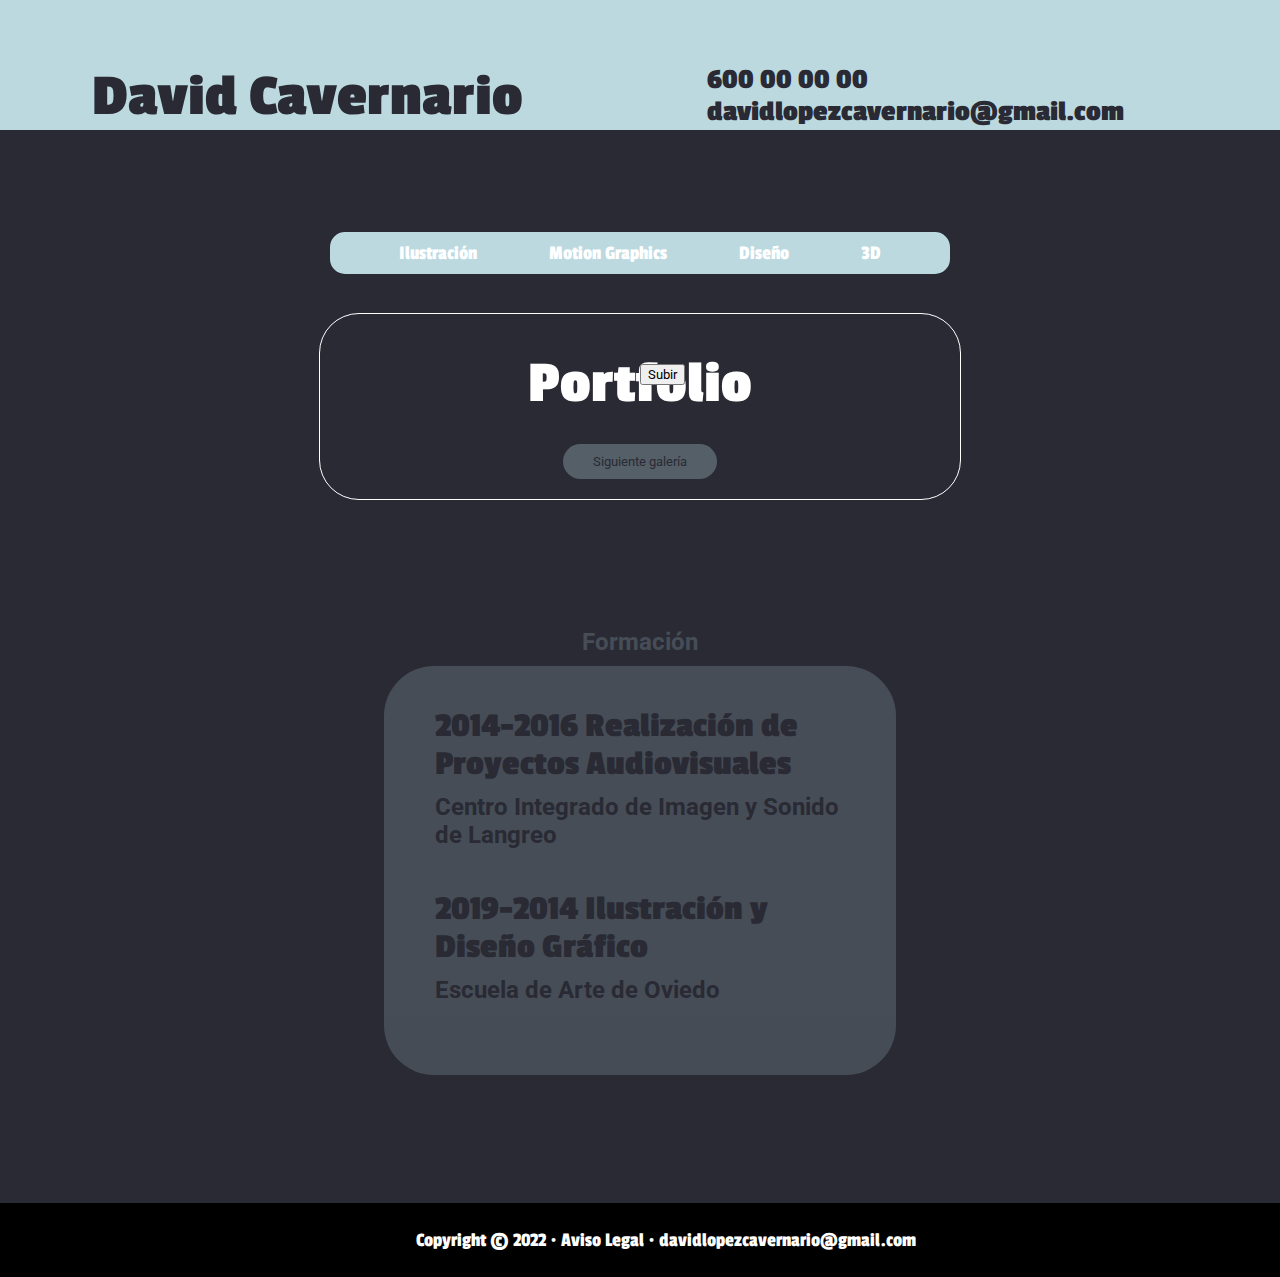
==== CV Web/index.html @ 2c7070cb "Cv Web" ====
<!DOCTYPE html>
<html lang='en'>

<head>
    <meta charset='UTF-8'>
    <meta http-equiv='X-UA-Compatible' content='IE=edge'>
    <link rel='stylesheet' href='css/style.css'>
    <title>CV Portfolio</title>
</head>

<body>

    <header>
        <h1 id='start'>David Cavernario</h1>
        <div class='data'>
            <h1>600 00 00 00</h1>
            <h1>davidlopezcavernario@gmail.com</h1>
        </div>

        <!-- <img src='/img/david-cavernario-ilustracion.jpg' alt=''> -->

    </header>

    <nav>
        <a href='#ilustracion'>Ilustración</a>
        <a href='#mograph'>Motion Graphics</a>
        <a href='#diseño'>Diseño</a>
        <a href='#tresd'>3D</a>
    </nav>

    <main>

        <button class="subir">Subir</button>

        <div id="galeria"><h2>Portfolio</h2></div>

        <button onclick="pasar();" id="siguiente">Siguiente galería</button>

       <!-- <div id='ilustracion'>
            <h2><a href='#'>Ilustración</a></h2>
            <div class='galeria'>

                <div><img src='img/01-nuevecondiez-caratula.jpg' alt=''>
                    <h3>2020 · Nuevecondiez</h3>
                    <h4>Diseño de carátula e interior.</h4>
                </div>
                <div><img src='img/02-animalada-xabaz-covenant.jpg' alt=''>
                    <h3>2021 · Covenant Audiovisual</h3>
                    <h4>Diseño de personajes, ilustración y animación para el programa “Animalada Xabaz”</h4>
                </div>
                <div><img src='img/03-sqtp-mares-de-polvo-videolyric.jpg' alt=''>
                    <h3>2021 · SQTP</h3>
                    <h4>Ilustraciones para el videolyric de la canción “Mares de Polvo”.
                        Trabajo en conjunto con Patricia Guerra.</h4>
                </div>
                <div><img src='img/04-veganamente-tomate.jpg' alt=''>
                    <h3>2020-22 · Veganamente</h3>
                    <h4>Diseño de personajes para el canal de Youtube “Veganamente”.</h4>
                </div>
            </div>
        </div>

        <div id='mograph'>
            <h2><a href='#'>Motion Graphics</a></h2>

            <div class='galeria'>
                <div><img src='img/05-llunes-seu-folk.jpg' alt=''>
                    <h3>2016 · Seu Folk</h3>
                    <h4>Producción, realización y edición del videoclip para la canción “Llunes”.</h4>
                </div>
                <div><img src='img/06-david-cavernario-motion-graphics-pirate-sea-shanty.jpg' alt=''>
                    <h3>2021</h3>
                    <h4>Diseño de personaje y animación.</h4>
                </div>
                <div><img src='img/07-david-cavernario-motion-graphics-candle-illustration-3d-integration.jpg' alt=''>
                    <h3>2021</h3>
                    <h4>Modelado 3D, render, animación e integración en fondo ilustrado.</h4>
                </div>
                <div><img src='img/08-nuevecondiez-no-hablaron-videolyric.jpg' alt=''>
                    <h3>2021 · Nuevecondiez</h3>
                    <h4>Modelado de escenarios y elementos, animación de cámaras, edición y efectos especiales para el
                        videolyric de la canción “No Hablaron”.</h4>
                </div>
            </div>
        </div>

        <div id='diseño'>
            <h2><a href='#'>Diseño</a></h2>

            <div class='galeria'>
                <div><img src='img/09-david-cavernario-animalada-xabaz-logotipo-covenant-audiovisual.jpg' alt=''>
                    <h3>2020 · Covenant Audiovisual</h3>
                    <h4>Diseño de logotipo para el programa “Animalada Xabaz”.</h4>
                </div>
                <div><img src='img/10-festival-cine-oviedo-triptico.jpg' alt=''>
                    <h3>2021</h3>
                    <h4>Diseño de cartel y tríptico para festival ficticio.</h4>
                </div>
                <div><img src='img/11-nosferatu-poster-cartel-film-movie.jpg' alt=''>
                    <h3>2021</h3>
                    <h4>Diseño y animación inspirado en el cartel original de la película “Nosferatu”.</h4>
                </div>
                <div><img src='img/12-hamburguesa-edicion-foto-diseño-receta.jpg' alt=''>
                    <h3>2021</h3>
                    <h4>Fotografía, edición y diseño para la muestra de ingredientes y receta inspirado en Guakame.</h4>
                </div>
            </div>
        </div>

        <div id='tresd'>
            <h2><a href='#'>3D</a></h2>

            <div class='galeria'>
                <div><img src='img/13-piko-personaje-modelado-3d-blender-pato-duck.jpg' alt=''>
                    <h3>2021</h3>
                    <h4>Modelado 3D y render de personaje.</h4>
                </div>
                <div><img src='img/14-cabaña-paisaje-blender-3d-modelado-cabin.jpg' alt=''>
                    <h3>2021</h3>
                    <h4>Modelado, render y animación de paisaje.</h4>
                </div>
                <div><img src='img/15-cabaña-interior-mecedora-3d-blender.jpg' alt=''>
                    <h3>2021</h3>
                    <h4>Modelado, render y animación de escenario.</h4>
                </div>
                <div><img src='img/08-nuevecondiez-no-hablaron-videolyric.jpg' alt=''>
                    <h3>2021 · Nuevecondiez</h3>
                    <h4>Modelado y render de escenarios y animación de cámara para el videolyric “No Hablaron”.</h4>
                </div>
            </div>
        </div> -->
    </main>

    <div class="formacion">
        <h2>Formación</h2>
        <div>
            <h3>2014-2016
                Realización de Proyectos Audiovisuales</h3>
            <h4>Centro Integrado de Imagen y Sonido de Langreo</h4>
            
            <h3>2019-2014
                Ilustración y Diseño Gráfico</h3>
            <h4 class="eao">Escuela de Arte de Oviedo</h4>
            
        </div>

    </div>

    <footer>
        <p>Copyright &copy; 2022 · <a href='#' target='_blank'>Aviso Legal</a> · <a href='mailto'
                target='_blank'>davidlopezcavernario@gmail.com</a></p>
    </footer>

    <script src='js/galeria.js'></script>
</body>

</html>
---- CV Web/css/style.css ----
@import url('https://fonts.googleapis.com/css2?family=Passion+One&family=Roboto:wght@700&display=swap');

:root {
    --negro: #292A34;
    --gris: #BCD9DF;
    --blanco: #FFFFFF;
}

*{font-family: "Roboto", sans-serif;
margin: 0 auto;
text-align: center;}

html{
    scroll-behavior: smooth;
}

body{
    background-color: var(--negro);
    
}

header{
    color: var(--negro);
    background-color: var(--gris);
    display: flex;
    flex-direction: row;
    font-family: "Passion One", sans-serif;
    font-size: 20px;
    padding: 5% 5% 0 0;
}

/* header img{
    position: absolute;
    max-width: 200px;
    border-radius: 100px;
    margin: 0 auto;
    border: var(--gris) solid 10px;
    margin: auto 39%;
}
*/

header .data, .data h1{
    font-size: 120%;
    flex-direction: column;
    text-align: left;
}

header h1{font-size: 300%;}

main{
    border: 1px var(--blanco) solid;
    border-radius: 40px;
    max-width: 50%;
    min-width: 600px;
    padding: 50px 0 0 0;
    animation: galeria 1s;
    transition: 0.3s;
}

.subir{
    position: absolute;
}

li{
    list-style: none;
}

nav{
    background: var(--gris);
    padding: 10px;
    max-width: 40%;
    border-radius: 15px;
    margin: 8% auto 3% auto;
    min-width: 600px
}

nav a{font-family: "Passion One";
    font-size: 20px;
    padding: 10px;
    margin: auto 4%;
}

#siguiente{
    color: var(--negro);
    background: var(--gris);
    border: none;
    padding: 10px 30px;
    border-radius: 20px;
    margin-bottom: 20px;
    transition: .3s;
    opacity: .3;
}

#siguiente:hover{
    opacity: 1;
    cursor: pointer;
}


#galeria h2{font-family: 'Passion One';
    color: var(--blanco);
    font-size: 60px;
    margin-bottom: 20px;
    margin-top: -20px;
}

.galeria{
    display: flex;
    flex-direction: row;
    margin: 6%;
    justify-content: space-between;
}

.galeria div{max-width: 120px;}

.galeria div img{background-size: cover;}

#ilustracion, #mograph, #diseño, #tresd{
    animation: aparecer 1s;
}

    @keyframes aparecer {
        0%{opacity: 0;}
        100%{opacity: 1;}
    
}

main div{
    max-width: 100%;
    margin: 0 auto;
    display: flex;
    flex-direction: column;
    margin: 7px;
}

h1{
    font-family: "Passion One", sans-serif;
}

h2 a{font-family: "Passion One";
font-size: 23px;}

h3, h4{color: var(--blanco);
    text-align: left;
    width: 100%;
   /* margin: 13px 0 0px 0; */
}

h3{font-size: 13px; height: 40px;}

.galeria h4{font-size: 10px;
    opacity: 0;
    transition: .5s;
    height: 75px;
}

.galeria div:hover h4{
    opacity: 1;
}


main img{
    max-width: 120px;
    border-radius: 20px;
    height: 120px;
}

.formacion{
    opacity: 0.2;
    margin: 10%;
    transition: 0.3s;
}

.formacion:hover{
    opacity: 1;
}

.formacion h2{
    color: var(--gris);
}

.formacion div{
    margin: 1% auto;
    justify-content: center;
    align-items: center;
    text-align: center;
    max-width: 40%;
    background: var(--gris);
    padding: 3% 5%;
    border-radius: 50px;
    
}

.formacion h3, .formacion h4{
    color: var(--negro);
    margin: 10px auto;
}

.formacion h3{
    font-size: 220%;
    font-family: 'Passion One';
    height: auto;
}

.formacion h4{
    font-size: 150%;
    margin-bottom: 10%;
}

a{text-decoration: none;
color: var(--blanco);
}

footer{
    background: black;
    width: 100%;
    padding: 2%;
    margin: 5% 0 0 0;
}

footer p, footer a{
    color: var(--blanco);
    font-family: "Passion One", sans-serif;
    font-size: 20px;
}

/* *{outline: red 1px solid;} */
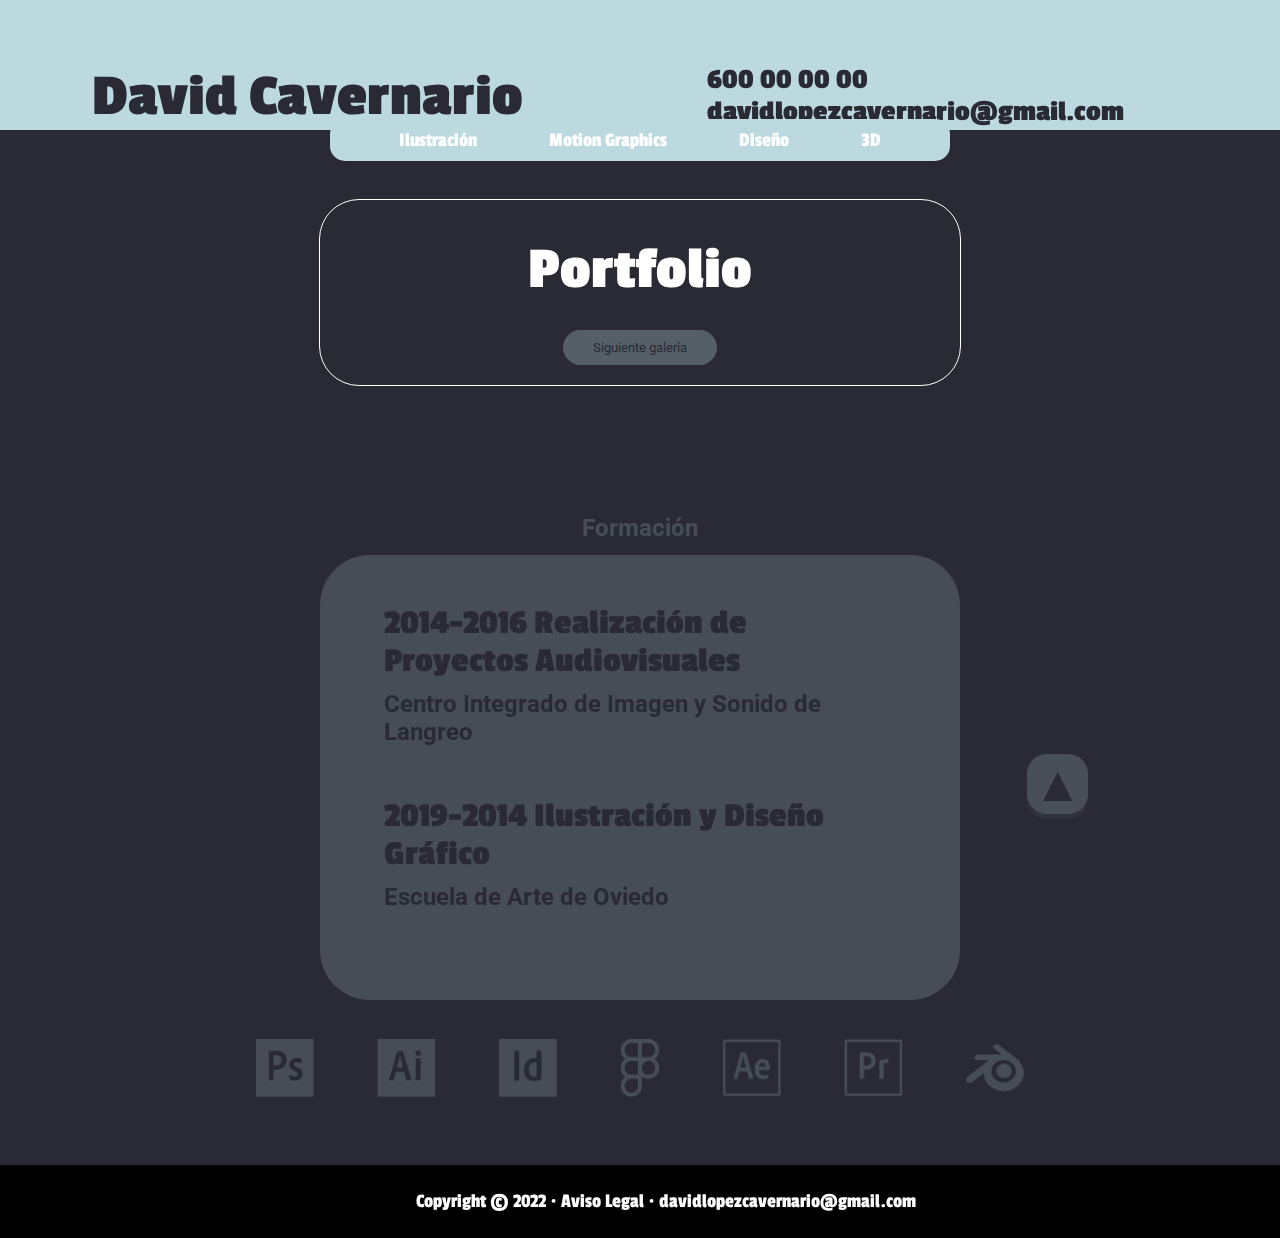
==== commit e4dda433: "cv" ====
--- a/CV Web/index.html
+++ b/CV Web/index.html
@@ -17,26 +17,39 @@
             <h1>davidlopezcavernario@gmail.com</h1>
         </div>
 
-        <!-- <img src='/img/david-cavernario-ilustracion.jpg' alt=''> -->
-
+        
     </header>
-
+    
+    <img src='/img/david-cavernario-ilustracion.jpg' alt='' class="icono">
+    
     <nav>
         <a href='#ilustracion'>Ilustración</a>
         <a href='#mograph'>Motion Graphics</a>
         <a href='#diseño'>Diseño</a>
         <a href='#tresd'>3D</a>
     </nav>
-
+    
+    
     <main>
 
-        <button class="subir">Subir</button>
+        <div class="rrss">
+            <a href="https://www.instagram.com/davidcavernario" class="rrssIG" target='_blank'></a>
+            <a href="https://www.artstation.com/davidcavernario" class="rrssAS" target='_blank'></a>
+            <a href="https://vimeo.com/davidcavernario" class="rrssVM" target='_blank'></a>
+            <a href="https://www.linkedin.com/in/davidlopezsuarez/" class="rrssLI" target='_blank'></a>
+            <a href="https://www.tiktok.com/@davidcavernario" class="rrssTT" target='_blank'></a>
+        </div>
+        
+        <button class="subir"><a href="#">▲</a></button>
+        
 
-        <div id="galeria"><h2>Portfolio</h2></div>
-
+        <div id="galeria">
+            <h2>Portfolio</h2>
+        </div>
+        
         <button onclick="pasar();" id="siguiente">Siguiente galería</button>
-
-       <!-- <div id='ilustracion'>
+        
+        <!-- <div id='ilustracion'>
             <h2><a href='#'>Ilustración</a></h2>
             <div class='galeria'>
 
@@ -52,23 +65,23 @@
                     <h3>2021 · SQTP</h3>
                     <h4>Ilustraciones para el videolyric de la canción “Mares de Polvo”.
                         Trabajo en conjunto con Patricia Guerra.</h4>
-                </div>
-                <div><img src='img/04-veganamente-tomate.jpg' alt=''>
-                    <h3>2020-22 · Veganamente</h3>
-                    <h4>Diseño de personajes para el canal de Youtube “Veganamente”.</h4>
+                    </div>
+                    <div><img src='img/04-veganamente-tomate.jpg' alt=''>
+                        <h3>2020-22 · Veganamente</h3>
+                        <h4>Diseño de personajes para el canal de Youtube “Veganamente”.</h4>
+                    </div>
                 </div>
             </div>
-        </div>
-
-        <div id='mograph'>
-            <h2><a href='#'>Motion Graphics</a></h2>
-
-            <div class='galeria'>
-                <div><img src='img/05-llunes-seu-folk.jpg' alt=''>
-                    <h3>2016 · Seu Folk</h3>
-                    <h4>Producción, realización y edición del videoclip para la canción “Llunes”.</h4>
-                </div>
-                <div><img src='img/06-david-cavernario-motion-graphics-pirate-sea-shanty.jpg' alt=''>
+            
+            <div id='mograph'>
+                <h2><a href='#'>Motion Graphics</a></h2>
+                
+                <div class='galeria'>
+                    <div><img src='img/05-llunes-seu-folk.jpg' alt=''>
+                        <h3>2016 · Seu Folk</h3>
+                        <h4>Producción, realización y edición del videoclip para la canción “Llunes”.</h4>
+                    </div>
+                    <div><img src='img/06-david-cavernario-motion-graphics-pirate-sea-shanty.jpg' alt=''>
                     <h3>2021</h3>
                     <h4>Diseño de personaje y animación.</h4>
                 </div>
@@ -137,14 +150,16 @@
             <h3>2014-2016
                 Realización de Proyectos Audiovisuales</h3>
             <h4>Centro Integrado de Imagen y Sonido de Langreo</h4>
-            
+
             <h3>2019-2014
                 Ilustración y Diseño Gráfico</h3>
             <h4 class="eao">Escuela de Arte de Oviedo</h4>
-            
+
         </div>
 
+
     </div>
+    <img src="img/iconos/programas.png" alt="" class="programas">
 
     <footer>
         <p>Copyright &copy; 2022 · <a href='#' target='_blank'>Aviso Legal</a> · <a href='mailto'
--- a/CV Web/css/style.css
+++ b/CV Web/css/style.css
@@ -13,6 +13,8 @@
 html{
     scroll-behavior: smooth;
 }
+
+*{margin: 0 auto;}
 
 body{
     background-color: var(--negro);
@@ -27,17 +29,21 @@
     font-family: "Passion One", sans-serif;
     font-size: 20px;
     padding: 5% 5% 0 0;
-}
-
-/* header img{
-    position: absolute;
+    z-index: 0;
+}
+
+.icono{
     max-width: 200px;
-    border-radius: 100px;
+    border-radius: 500px;
     margin: 0 auto;
     border: var(--gris) solid 10px;
-    margin: auto 39%;
-}
-*/
+    /* position: absolute;
+    left: calc(50% - 140px);
+    top: 10%; */
+    margin-top: -50px;
+    margin-left: -5%;
+    z-index: 0;
+}
 
 header .data, .data h1{
     font-size: 120%;
@@ -70,8 +76,10 @@
     padding: 10px;
     max-width: 40%;
     border-radius: 15px;
-    margin: 8% auto 3% auto;
-    min-width: 600px
+    margin: -30px auto 3% auto;
+    min-width: 600px;
+    z-index: 9;
+    mix-blend-mode: lighten;
 }
 
 nav a{font-family: "Passion One";
@@ -165,10 +173,72 @@
     height: 120px;
 }
 
+.rrss{
+    width: 60px;
+    position: fixed;
+    top: 25%;
+    left: 2%;
+    z-index: 9;
+}
+
+.rrssIG{
+    background: url(/img/iconos/ig.png);
+    width: 50px;
+    height: 50px;
+    background-size: contain;
+    background-repeat: no-repeat;
+}   
+
+.rrssAS{
+    background: url(/img/iconos/artstation.png);
+    width: 50px;
+    height: 50px;
+    background-size: contain;
+    background-repeat: no-repeat;
+}
+
+.rrssVM{
+    background: url(/img/iconos/vimeo.png);
+    width: 50px;
+    height: 50px;
+    background-size: contain;
+    background-repeat: no-repeat;
+}
+
+.rrssLI{
+    background: url(/img/iconos/linkedin.png);
+    width: 50px;
+    height: 50px;
+    background-size: contain;
+    background-repeat: no-repeat;
+}
+
+.rrssTT{
+    background: url(/img/iconos/tiktok.png);
+    width: 50px;
+    height: 50px;
+    background-size: contain;
+    background-repeat: no-repeat;
+}
+
+
+.rrssIG, .rrssAS, .rrssVM, .rrssLI, .rrssTT{
+    opacity: .3;
+    transition: .3s;
+    margin-top: 10px;
+    margin-bottom: 10px;
+}
+
+.rrssIG:hover, .rrssAS:hover, .rrssVM:hover, .rrssLI:hover, .rrssTT:hover{
+    opacity: 1;
+}
+
 .formacion{
+    width: 100%;
     opacity: 0.2;
-    margin: 10%;
+    margin: 10% auto;
     transition: 0.3s;
+    margin-bottom: 3%;
 }
 
 .formacion:hover{
@@ -207,6 +277,16 @@
     margin-bottom: 10%;
 }
 
+.programas{
+    max-width: 60%;
+    transition: 0.3s;
+    opacity: 0.2;
+}
+
+.programas:hover{
+    opacity: 1;
+}
+
 a{text-decoration: none;
 color: var(--blanco);
 }
@@ -224,4 +304,118 @@
     font-size: 20px;
 }
 
-/* *{outline: red 1px solid;} */+.subir{
+    background: var(--gris);
+    border: none;
+    width: 60px;
+    height: 60px;
+    font-size: 50px;
+    text-align: center;
+    border-radius: 20px;
+    mix-blend-mode: screen;
+    position: fixed;
+    right: 15%;
+    bottom: 9%;
+    opacity: 0.2;
+    transition: 0.3s;
+    z-index: 9;
+    padding-right: 55px;
+    margin-bottom: 5px;
+    box-shadow: 0 5px var(--negro);
+}
+
+.subir a{
+    mix-blend-mode: multiply;
+    color: black;
+}
+
+.subir:hover{
+    opacity: 0.8;
+    cursor: pointer;
+    margin-bottom: 10px;
+    box-shadow: 0 10px var(--negro);
+}
+
+.subir:active{
+    margin-bottom: 0;
+    box-shadow: 0 0px var(--negro);
+}
+
+
+/* *{outline: red 1px solid;} */
+
+@media (max-width: 600px) {
+
+    header{
+        font-size: 10px;
+        background: none;
+        color: var(--gris);
+        font-size: 20px;
+    }
+
+    .data{
+        display: none;
+    }
+
+    nav{
+    background: none;
+    padding: 5px;
+    min-width: 100px;
+    display: flex;
+    flex-direction: column;
+    align-items: flex-start;
+    margin-top: 10px;
+    margin-left: 15%;
+
+    }
+
+    .rrss{
+        display: none;
+    }
+
+    .icono{
+        /* margin: 20px auto;
+        max-width: 100px;
+        border: var(--gris) solid 5px; */
+        display: none;
+    }
+
+    .galeria{
+        display: flex;
+        flex-direction: column;
+        margin: 6%;
+        justify-content: center;
+    }
+
+    .galeria *{
+        margin: 0 auto;
+    }
+
+    .galeria h4{font-size: 10px;
+        opacity: 1;
+        transition: .5s;
+        height: 75px;
+    }
+
+    main{
+        border: 1px var(--blanco) solid;
+        border-radius: 40px;
+        max-width: 30%;
+        min-width: 300px;
+        padding: 50px 0 0 0;
+        animation: galeria 1s;
+        transition: 0.3s;
+    }
+
+    .formacion{
+        font-size: 70%;
+    }
+
+    .programas{
+        margin-top: 3%;
+    }
+
+    footer{
+        background: none;
+    }
+}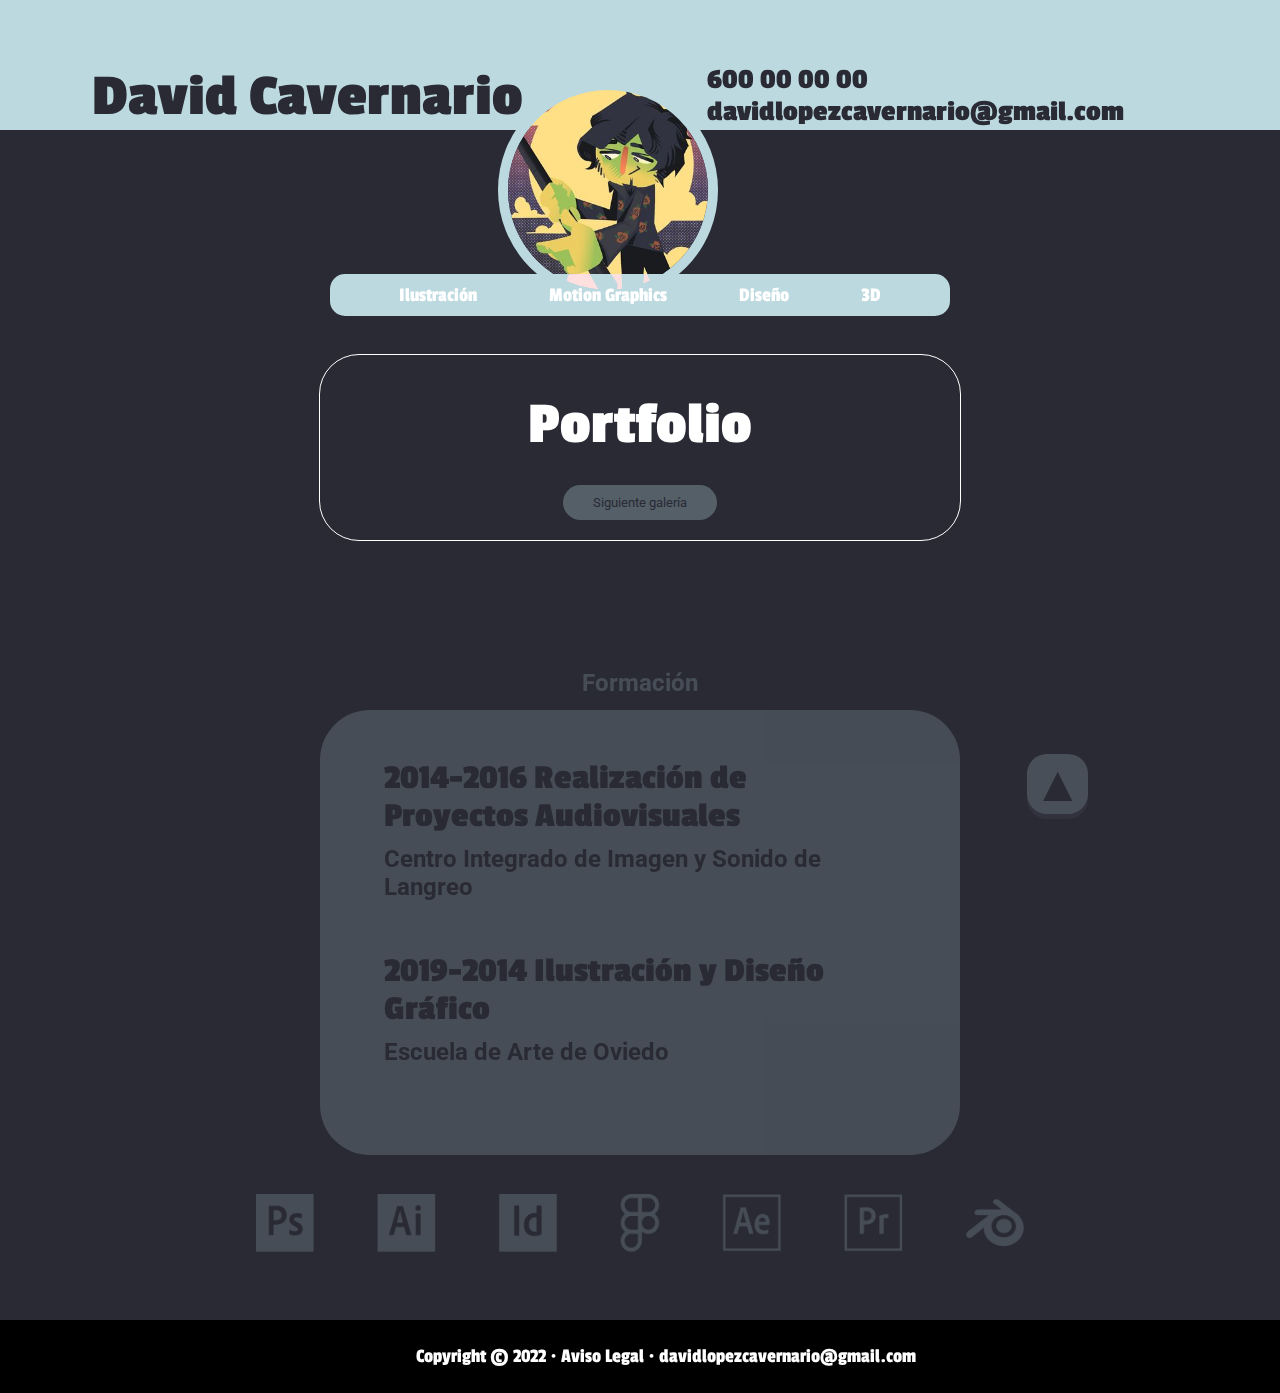
==== commit 9d513c80: "cv2" ====
--- a/CV Web/index.html
+++ b/CV Web/index.html
@@ -20,7 +20,7 @@
         
     </header>
     
-    <img src='/img/david-cavernario-ilustracion.jpg' alt='' class="icono">
+    <img src='img/david-cavernario-ilustracion.jpg' alt='' class="icono">
     
     <nav>
         <a href='#ilustracion'>Ilustración</a>
